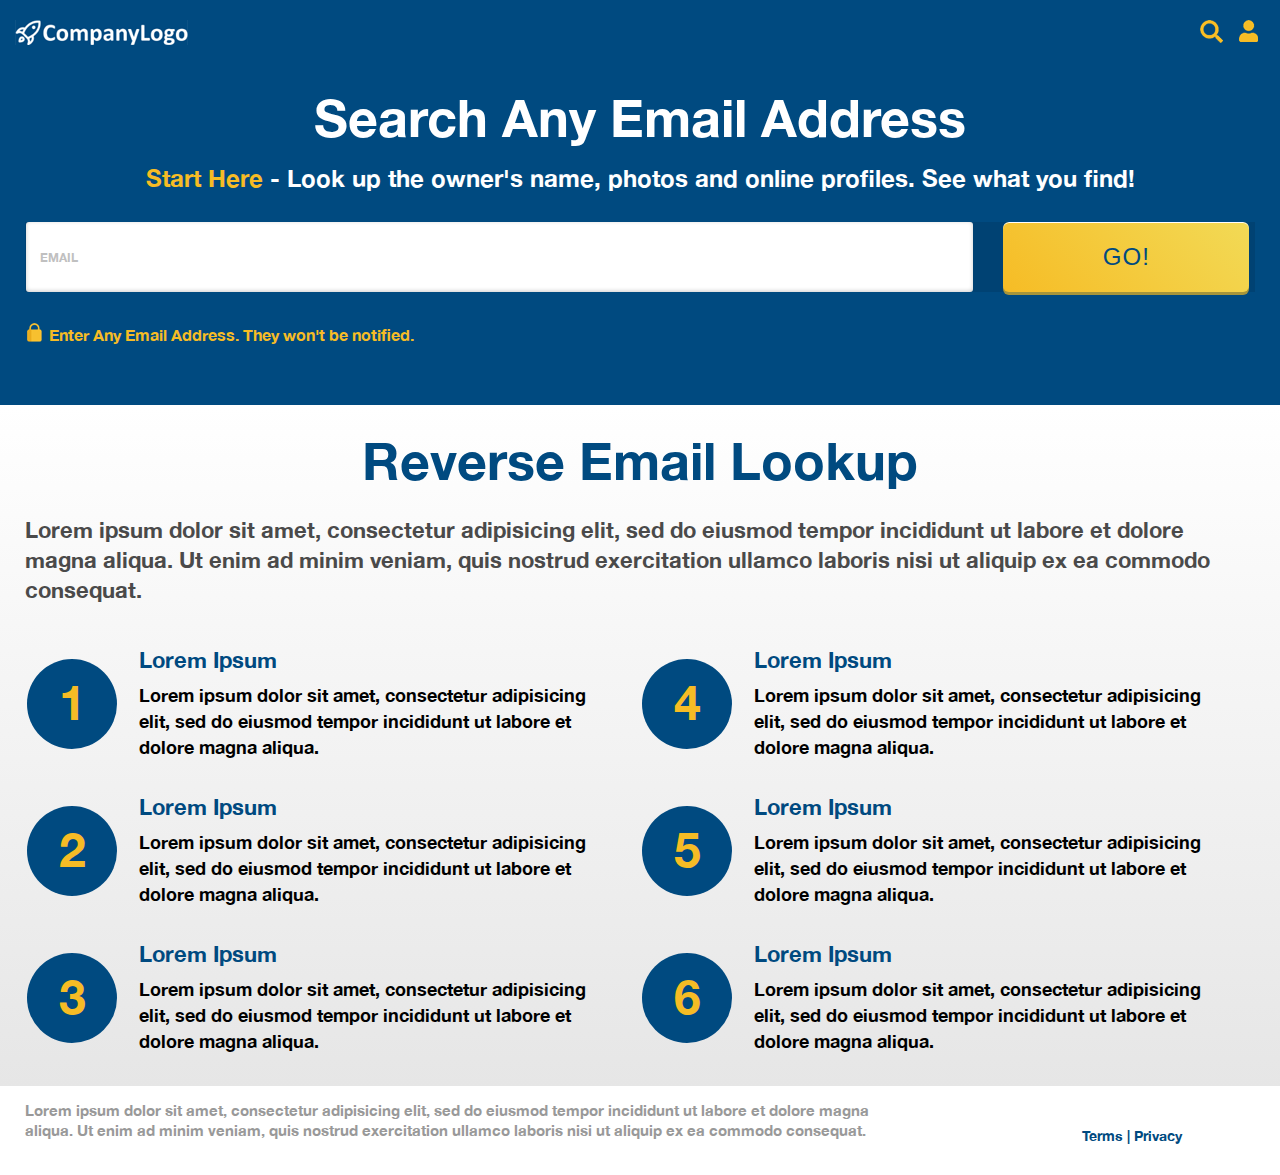
==== result.html @ ad614086 "Add files via upload" ====
<!DOCTYPE html>
<html lang="en">
<head>
    <meta charset="UTF-8">
    <meta name="viewport" content="width=device-width, initial-scale=1.0">
    <title>CompanyLogo</title>
    <link rel="stylesheet" href="css/style.css">
</head>
<body>
    <div id="wrapper">
        <div id="container">
            <div id="header">
                <div class="containerBlock">
                    <img src="images/logo.png" alt="Logo" id="logo" >
                    <div id="rightButtons">
                        <img src="images/search.png" alt="Search" id="search" >
                        <img src="images/user.png" alt="User" id="user" >
                    </div>
                </div>
            </div>
            <div id="content">
                <div class="containerBlock">
                    <h2>Search Any Email Address</h2>
                    <p><span>Start Here</span> - Look up the owner's name, photos and online profiles. See what you find!</p>
                    <div id="formBlock">
                        <form action="" id="search-form" name="search-form">
                            <div>
                                <label id='emailLabel'>EMAIL</label><input type="text" name="email" id="searchBar" onfocus="onMail(this.value)" onblur="offMail(this.value)" required ><button class="searchBtn">GO!</button>  
                            </div>                                                          
                        </form>
                    </div>
                    <table id="formHint"><tr><td><img src="images/lock.png" alt="lock"></td><td>Enter Any Email Address. They won't be notified.</td></tr></table>                
                </div>    
            </div>
            <div id="content2">
                <div class="containerBlock">
                    <h2>Reverse Email Lookup</h2>
                    <p class="content2Tag">Lorem ipsum dolor sit amet, consectetur adipisicing elit, sed do eiusmod tempor incididunt ut labore et dolore magna aliqua. Ut enim ad minim veniam, quis nostrud exercitation ullamco laboris nisi ut aliquip ex ea commodo consequat.</p>
                   
                    <div id="services">
                        <div class="service">
                            <table>
                                <tr>
                                    <td class='numberBlocks'><div class="numbers" ><span>1</span></div></td>
                                    <td>
                                        <div  class="information">
                                            <h4>Lorem Ipsum</h4>
                                            <p>Lorem ipsum dolor sit amet, consectetur adipisicing elit, sed do eiusmod tempor incididunt ut labore et dolore magna aliqua.</p>
                                        </div>
                                    </td>
                                </tr>
                            </table>
                            <table>
                                <tr>
                                    <td class='numberBlocks'><div class="numbers" ><span>2</span></div></td>
                                    <td>
                                        <div  class="information">
                                            <h4>Lorem Ipsum</h4>
                                            <p>Lorem ipsum dolor sit amet, consectetur adipisicing elit, sed do eiusmod tempor incididunt ut labore et dolore magna aliqua.</p>
                                        </div>
                                    </td>
                                </tr>
                            </table>
                            <table>
                                <tr>
                                    <td class='numberBlocks'><div class="numbers" ><span>3</span></div></td>
                                    <td>
                                        <div  class="information">
                                            <h4>Lorem Ipsum</h4>
                                            <p>Lorem ipsum dolor sit amet, consectetur adipisicing elit, sed do eiusmod tempor incididunt ut labore et dolore magna aliqua.</p>
                                        </div>
                                    </td>
                                </tr>
                            </table>
                        </div>
                        <div class="service">
                            <table>
                                <tr>
                                    <td class='numberBlocks'><div class="numbers" ><span>4</span></div></td>
                                    <td>
                                        <div  class="information">
                                            <h4>Lorem Ipsum</h4>
                                            <p>Lorem ipsum dolor sit amet, consectetur adipisicing elit, sed do eiusmod tempor incididunt ut labore et dolore magna aliqua.</p>
                                        </div>
                                    </td>
                                </tr>
                            </table>
                            <table>
                                <tr>
                                    <td class='numberBlocks'><div class="numbers" ><span>5</span></div></td>
                                    <td>
                                        <div  class="information">
                                            <h4>Lorem Ipsum</h4>
                                            <p>Lorem ipsum dolor sit amet, consectetur adipisicing elit, sed do eiusmod tempor incididunt ut labore et dolore magna aliqua.</p>
                                        </div>
                                    </td>
                                </tr>
                            </table>
                            <table>
                                <tr>
                                    <td class='numberBlocks'><div class="numbers" ><span>6</span></div></td>
                                    <td>
                                        <div  class="information">
                                            <h4>Lorem Ipsum</h4>
                                            <p>Lorem ipsum dolor sit amet, consectetur adipisicing elit, sed do eiusmod tempor incididunt ut labore et dolore magna aliqua.</p>
                                        </div>
                                    </td>
                                </tr>
                            </table>
                        </div>
                    </div>
                    <div class='clear'></div>
                </div>    
            </div>
            <div id="footer">
                <div class="containerBlock">
                   <div class="footerInfo">
                    <p>Lorem ipsum dolor sit amet, consectetur adipisicing elit, sed do eiusmod tempor incididunt ut labore et dolore magna aliqua. Ut enim ad minim veniam, quis nostrud exercitation ullamco laboris nisi ut aliquip ex ea commodo consequat.</p>
                    </div>
                    <div class='bottomLinks'>
                        <a href="#">Terms | </a><a href="#">Privacy</a> 
                    </div>
                    <div class='clear'></div>
                </div>   
                 
                         
            </div>
        </div>        
    </div>
    <script src="js/form.js"></script>
</body>
</html>
---- css/style.css ----
@font-face {
  font-family: 'HelveticaNeue-Bold';
  src: url('FontsFree-Net-HelveticaNeueBold.ttf')  format('truetype') /* Safari, Android, iOS */
}

*{
    padding:0;
    margin:0
}
.containerBlock{
    width: 980px;
    margin:0 auto;
    padding-top: 20px;    
}
#header{
    height: 65px;
    background-color: #004A80;
    padding-left: 15px; 
    padding-right: 15px;  
}
#content{
    background-color: #004A80;
    padding:0 0 57px 0;
}
#rightButtons{
    float:right;
}
#rightButtons img{
    width:23px;
    height:23px;
    margin:0 5px;
    cursor: pointer;
}
#logo{
    cursor: pointer;
}



/* Content starts */
#content .containerBlock{
    background-color: #004A80;
    color:white;
    text-align: center;
    font-family: HelveticaNeue-Bold
}
#content .containerBlock p{
    padding-left: 25px;
    padding-right: 25px;
}
#content h2{
    font-size:52px;
    line-height: 64px;
    margin-bottom: 15px;
} 
#content p{
    font-size: 24px;
    color: white;
    letter-spacing: 0;
    text-align: center;
    line-height: 29px;
}  
#content p span{
    color:#F6BC25;
}         
#searchBar{
    background: #FFFFFF;
    box-shadow: inset 0 -1px 4px 0 rgba(0,0,0,0.20);
    border-radius: 3px;
    border-radius: 3px;
    /*width:780px;*/
    width:80%;
    height:70px;
    outline:none;
    border:none;
    font-family: HelveticaNeue-Bold; /*HelveticaNeue-Bold*/
    font-size: 16px;
    color: #9B9B9B;
    letter-spacing: 2px;
    line-height: 18px;
    padding: 0 15px;
    box-sizing: border-box;
    padding: 25px 15px 5px 13px;
    float: left;
    margin-left: -37px;
}
button{
    width:180px;
    height:70px;
    background-image: linear-gradient(225deg, #F2DA56 0%, #F6BC25 100%);
    box-shadow: 0 3px 0 0 #A6953B, inset 0 1px 0 0 #FFFFFF;
    border-radius: 6px;
    border-radius: 6px;
    border:none;
    margin-left:15px;
    font-size: 24px;
    color: #004A80;
    letter-spacing: 1px;
    text-align: center;
    cursor:pointer;
}
button:hover{
    background: #F2DA56;
    box-shadow: 0 3px 0 0 #A6953B, inset 0 1px 0 0 #FFFFFF;
    border-radius: 6px;
    border-radius: 6px;
}
button:active{
    background: #F6BC25;
    box-shadow: 0 3px 0 0 #A6953B, inset 0 1px 0 0 #FFFFFF;
    border-radius: 6px;
    border-radius: 6px;
}








/*
input:focus::-webkit-input-placeholder {
    color: rgb(36, 25, 27);
    position:relative;
    top: -20px;
    font-size: 10px;
    visibility: visible;
  }
  ::-moz-placeholder 
    color: pink;
  }
  :-ms-input-placeholder {
    color: pink;
  }
  :-moz-placeholder {
    color: pink;
  }
  */

  form div{
      width:100%;
  }


  form div label{
    left: 15px;
    top: 28px;
    position:relative;
    color: silver;
    font-size: 12px;
    float: left;
  }
  .focusText{
    left: 15px;
    top: 10px !important;  
  }











#formHint{
    font-family: HelveticaNeue-Bold; /*HelveticaNeue-Bold*/
    font-size: 16px;
    color: #F6BC25;
    letter-spacing: 0;
    text-align:left;
    display:block;
    padding-left: 25px;
    padding-right: 25px;
    /*padding-left:25px;
    padding-right:25px;*/
}
#formHint img{
    margin-right:5px;    
    width:15px;
}
form{
    margin:29px 0;
    background: rgba(0,0,0,0.1); /* To test */
}


/* Content ends */


/* Content2 starts */
#content2{
    background-image: linear-gradient(0deg, #E6E6E6 0%, #FFFFFF 100%);
    padding-left: 25px;
    padding-right: 25px;
}
#content2 .containerBlock h2{
    font-family: HelveticaNeue-Bold; /*HelveticaNeue-Bold*/
    font-size: 52px;
    color: #004A80;
    letter-spacing: 0;
    text-align: center;
    line-height: 70px;
    margin-bottom:20px
}
#content2 .containerBlock p{
    font-family:HelveticaNeue-Bold; /*HelveticaNeue-Bold*/
    font-size: 22px;
    color: #4A4A4A;
    letter-spacing: 0;
    line-height: 30px;
}
#services .service{
    width:50%;
    float: left;
}
#services .service table{
    margin-bottom: 30px;
}
#services .service .numbers{
    width:90px;
    height:90px;
    border-radius: 100%;
    background-color: #004A80;
    
}
#services .service .numbers span{
    font-family: HelveticaNeue-Bold; /*HelveticaNeue-Bold*/
    font-size: 48px;
    color: #F6BC25;
    letter-spacing: 0;
    text-align: center;
    line-height: 58px;
    display: block;
    padding-top: 14px;
}    
#services .service .information{
    padding:0 30px 0 20px
}
#services .service .information h4{
    font-family: HelveticaNeue-Bold; /*HelveticaNeue-Bold*/
    font-size: 22px;
    color: #004A80;
    letter-spacing: 0;
} 
#services .service .information p{
    font-family: HelveticaNeue-Bold; /*HelveticaNeue-Bold*/
    font-size: 18px;
    color: #000000;
    letter-spacing: 0;
    line-height: 26px;
    margin-top: 8px;
    
}
.clear{
    clear: both;
}
.content2Tag{
    margin-bottom: 40px;
}
 
 
/* Content2 ends */


/* Footer starts */
#footer{
    padding-left: 25px;
    padding-right: 25px;
    box-sizing: border-box;
    
}
#footer .containerBlock{
    padding:14px 0;
    font-family:  HelveticaNeue-Bold; /*HelveticaNeue-Bold*/
    font-size: 15px;
    color: #999999;
    letter-spacing: 0;
    line-height: 20px;    
}
#footer .containerBlock .footerInfo{
    width: 70%;
    float: left;
}    
#footer .containerBlock .bottomLinks{
    width: 20%;
    float: right;
    padding-top: 10px;
    text-align: center;
    display: table;
    display: table-cell;
    vertical-align: middle;   
    line-height: 50px; 
}    
#footer .containerBlock p{
    float: left;
} 

#footer .bottomLinks a{
    font-family:  HelveticaNeue-Bold; /*HelveticaNeue-Bold*/
    font-size: 14px;
    color: #004A80;
    letter-spacing: 0;
    text-decoration: none;

    
}  
.error{
    color:red
}
/* Footer ends */

/* Responsive design starts */
@media( max-width:1440px ){
    .containerBlock{
        max-width: 1440px;  
        width: 100%;          
    }
    #searchBar{
        width:77%
    }    
    button{
        width:20%;
        margin-left:2% !important
    }
    #formBlock{        
        padding-left:25px;
        padding-right:25px;
    }
}    
@media( max-width:768px ){
    .containerBlock{
        max-width: 768px;  
        width: 100%;          
    }
    #content h2{
        font-size: 48px;
        color: #FFFFFF;
        letter-spacing: 0;
        text-align: center;
    } 
    #content p{
        font-family: HelveticaNeue-Bold; /*HelveticaNeue-Bold*/
        font-size: 20px;
        color:white;
        letter-spacing: 0;
        text-align: center;
        line-height: 25px;
    } 
    #searchBar{
        width:72%
    }    
    button{
        width:25%;
        margin-left:2% !important
    }
    #services .service .numbers{
        width: 63px;
        height: 63px;
    }
    #services .service .numbers span{
        font-size: 33.6px;
        line-height: 41px;
    }
    #services .service .information h4{
        font-size: 20px;
    }
    #services .service .information p{
        font-size: 16px;
    }
   
    .numberBlocks{
        vertical-align: top !important;
    }
   
}


@media( max-width:320px ){
    .containerBlock{
        max-width: 320px;  
        width: 100%;          
    }
    #content h2{
        font-size: 38px !important;
        line-height: 46px;
        color: #FFFFFF;
        letter-spacing: 0;
        text-align: center;
        padding-left: 15px;
        padding-right: 15px;
    } 
    #content2 .containerBlock h2{
        font-size: 38px !important;
        line-height: 46px;
        
    }
    #content p{
        font-family:HelveticaNeue-Bold; /*HelveticaNeue-Bold*/
        font-size: 18px;
        color:white;
        letter-spacing: 0;
        text-align: center;
        line-height: 23px;
    } 
    #content2 .containerBlock p{
        font-size: 18px;
        line-height: 28px;
        padding-left: 15px;
        padding-right: 15px;
    }
    #searchBar{
        width:100%;
        margin-bottom: 5%;
    }    
    button{
        width:100%;
        margin-left: 0 !important;
    }
    #services .service table tr td:first-child{
        vertical-align: top !important;
    }
    #services .service .numbers{
        width: 63px;
        height: 63px;
    }
    #services .service .numbers span{
        font-size: 33.6px;
        line-height: 41px;
    }
    #services .service .information h4{
        font-size: 20px;
    }
    #services .service .information p{
        font-size: 16px;
        line-height: 24px;
        padding-left: 0;
        padding-right: 0;
    }
    .numberBlocks{
        vertical-align: top !important;
    }
   
    #services .service{
        width:100%
    }

    #footer .containerBlock .footerInfo{
       width: 100%;
       font-size:15px;
    } 
    
    #footer .containerBlock .bottomLinks{
        width: 100%;
        
    } 
}
/* Responsive design ends */
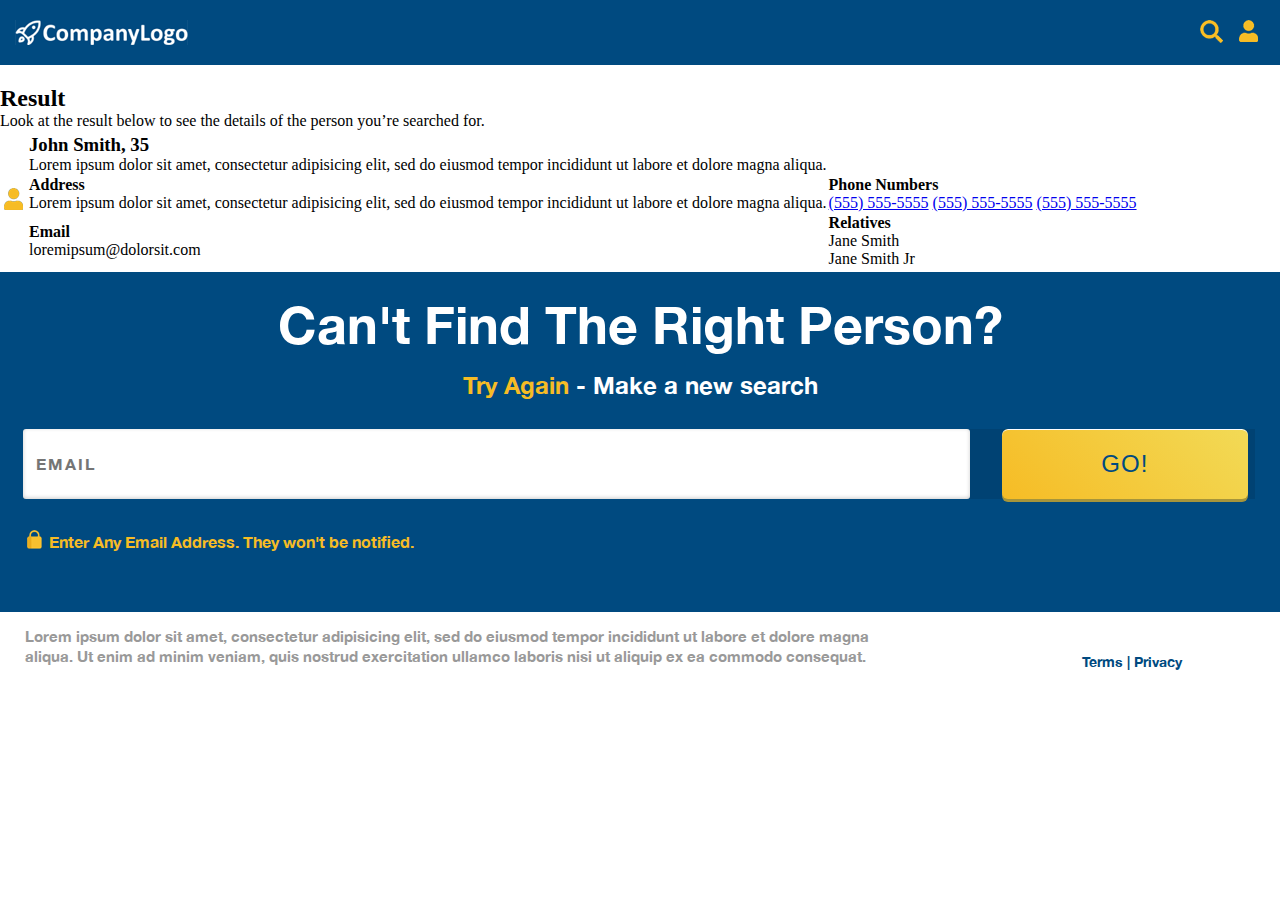
==== commit f76b85d9: "Add files via upload" ====
--- a/result.html
+++ b/result.html
@@ -3,7 +3,7 @@
 <head>
     <meta charset="UTF-8">
     <meta name="viewport" content="width=device-width, initial-scale=1.0">
-    <title>CompanyLogo</title>
+    <title>Result</title>
     <link rel="stylesheet" href="css/style.css">
 </head>
 <body>
@@ -18,100 +18,69 @@
                     </div>
                 </div>
             </div>
+            <div id="content3">
+                <div class="containerBlock">
+                    <h2>Result</h2>
+                    <p id="resultP">Look at the result below to see the details of the person you’re searched for.</p>
+                    <div id="resultBlock">
+                        <table>
+                            <tr>
+                                <td id="leftTable" align='center'>
+                                    <div class="userProfileImage" ><span><img src="images/user.png" alt="User" id="user" ></span></div>
+                                </td>
+                                <td id="rightTable">
+                                    <table>
+                                        <tr>
+                                            <td colspan="2">
+                                                <h3>John Smith, 35</h3>
+                                                <p>Lorem ipsum dolor sit amet, consectetur adipisicing elit, sed do eiusmod tempor incididunt ut labore et dolore magna aliqua.</p>
+                                            </td>
+                                        </tr>
+                                        <tr>
+                                            <td>
+                                                <h4>Address</h4>
+                                                <p>Lorem ipsum dolor sit amet, consectetur adipisicing elit, sed do eiusmod tempor incididunt ut labore et dolore magna aliqua.</p>
+                                            </td>
+                                            <td>
+                                                <h4>Phone Numbers</h4>
+                                                <a href="#">(555) 555-5555</a>
+                                                <a href="#">(555) 555-5555</a>
+                                                <a href="#">(555) 555-5555</a>
+                                            </td>
+                                        </tr>
+                                        <tr>
+                                            <td>
+                                                <h4>Email</h4>
+                                                <p>loremipsum@dolorsit.com</p>
+                                            </td>
+                                            <td>
+                                                <h4>Relatives</h4>
+                                                <p>Jane Smith</p>
+                                                <p>Jane Smith Jr</p>
+                                            </td>
+                                        </tr>
+                                    </table>
+                                </td>
+                            </tr>
+                        </table>
+                    </div>
+                </div>    
+            </div>
             <div id="content">
                 <div class="containerBlock">
-                    <h2>Search Any Email Address</h2>
-                    <p><span>Start Here</span> - Look up the owner's name, photos and online profiles. See what you find!</p>
+                    <h2>Can't Find The Right Person?</h2>
+                    <p><span>Try Again</span> - Make a new search</p>
                     <div id="formBlock">
                         <form action="" id="search-form" name="search-form">
-                            <div>
-                                <label id='emailLabel'>EMAIL</label><input type="text" name="email" id="searchBar" onfocus="onMail(this.value)" onblur="offMail(this.value)" required ><button class="searchBtn">GO!</button>  
+                            <div>                                
+                                <label id='emailLabel'>Please add a valid email address</label><input placeholder="EMAIL" type="text" name="email" id="searchBar" onfocus="onMail(this.value)" onblur="offMail(this.value)" required ><button class="searchBtn">GO!</button>  
                             </div>                                                          
                         </form>
                     </div>
                     <table id="formHint"><tr><td><img src="images/lock.png" alt="lock"></td><td>Enter Any Email Address. They won't be notified.</td></tr></table>                
                 </div>    
             </div>
-            <div id="content2">
-                <div class="containerBlock">
-                    <h2>Reverse Email Lookup</h2>
-                    <p class="content2Tag">Lorem ipsum dolor sit amet, consectetur adipisicing elit, sed do eiusmod tempor incididunt ut labore et dolore magna aliqua. Ut enim ad minim veniam, quis nostrud exercitation ullamco laboris nisi ut aliquip ex ea commodo consequat.</p>
-                   
-                    <div id="services">
-                        <div class="service">
-                            <table>
-                                <tr>
-                                    <td class='numberBlocks'><div class="numbers" ><span>1</span></div></td>
-                                    <td>
-                                        <div  class="information">
-                                            <h4>Lorem Ipsum</h4>
-                                            <p>Lorem ipsum dolor sit amet, consectetur adipisicing elit, sed do eiusmod tempor incididunt ut labore et dolore magna aliqua.</p>
-                                        </div>
-                                    </td>
-                                </tr>
-                            </table>
-                            <table>
-                                <tr>
-                                    <td class='numberBlocks'><div class="numbers" ><span>2</span></div></td>
-                                    <td>
-                                        <div  class="information">
-                                            <h4>Lorem Ipsum</h4>
-                                            <p>Lorem ipsum dolor sit amet, consectetur adipisicing elit, sed do eiusmod tempor incididunt ut labore et dolore magna aliqua.</p>
-                                        </div>
-                                    </td>
-                                </tr>
-                            </table>
-                            <table>
-                                <tr>
-                                    <td class='numberBlocks'><div class="numbers" ><span>3</span></div></td>
-                                    <td>
-                                        <div  class="information">
-                                            <h4>Lorem Ipsum</h4>
-                                            <p>Lorem ipsum dolor sit amet, consectetur adipisicing elit, sed do eiusmod tempor incididunt ut labore et dolore magna aliqua.</p>
-                                        </div>
-                                    </td>
-                                </tr>
-                            </table>
-                        </div>
-                        <div class="service">
-                            <table>
-                                <tr>
-                                    <td class='numberBlocks'><div class="numbers" ><span>4</span></div></td>
-                                    <td>
-                                        <div  class="information">
-                                            <h4>Lorem Ipsum</h4>
-                                            <p>Lorem ipsum dolor sit amet, consectetur adipisicing elit, sed do eiusmod tempor incididunt ut labore et dolore magna aliqua.</p>
-                                        </div>
-                                    </td>
-                                </tr>
-                            </table>
-                            <table>
-                                <tr>
-                                    <td class='numberBlocks'><div class="numbers" ><span>5</span></div></td>
-                                    <td>
-                                        <div  class="information">
-                                            <h4>Lorem Ipsum</h4>
-                                            <p>Lorem ipsum dolor sit amet, consectetur adipisicing elit, sed do eiusmod tempor incididunt ut labore et dolore magna aliqua.</p>
-                                        </div>
-                                    </td>
-                                </tr>
-                            </table>
-                            <table>
-                                <tr>
-                                    <td class='numberBlocks'><div class="numbers" ><span>6</span></div></td>
-                                    <td>
-                                        <div  class="information">
-                                            <h4>Lorem Ipsum</h4>
-                                            <p>Lorem ipsum dolor sit amet, consectetur adipisicing elit, sed do eiusmod tempor incididunt ut labore et dolore magna aliqua.</p>
-                                        </div>
-                                    </td>
-                                </tr>
-                            </table>
-                        </div>
-                    </div>
-                    <div class='clear'></div>
-                </div>    
-            </div>
+            
             <div id="footer">
                 <div class="containerBlock">
                    <div class="footerInfo">
--- a/css/style.css
+++ b/css/style.css
@@ -69,7 +69,7 @@
     border-radius: 3px;
     border-radius: 3px;
     /*width:780px;*/
-    width:80%;
+    width:79%;
     height:70px;
     outline:none;
     border:none;
@@ -81,8 +81,10 @@
     padding: 0 15px;
     box-sizing: border-box;
     padding: 25px 15px 5px 13px;
+    padding: 25px 15px 25px 13px;
     float: left;
     margin-left: -37px;
+    margin-left: -185px;
 }
 button{
     width:180px;
@@ -144,7 +146,7 @@
 
 
   form div label{
-    left: 15px;
+    left:  15px;
     top: 28px;
     position:relative;
     color: silver;
@@ -156,7 +158,19 @@
     top: 10px !important;  
   }
 
-
+#emailLabel{
+    visibility: hidden;
+}
+.labelVisibility{
+    visibility: visible !important;
+}
+.inputPosition{
+    padding: 25px 15px 5px 13px !important;    
+}
+
+.inputPositionHorizontal{
+    margin-left: -37px !important;
+}
 
 
 
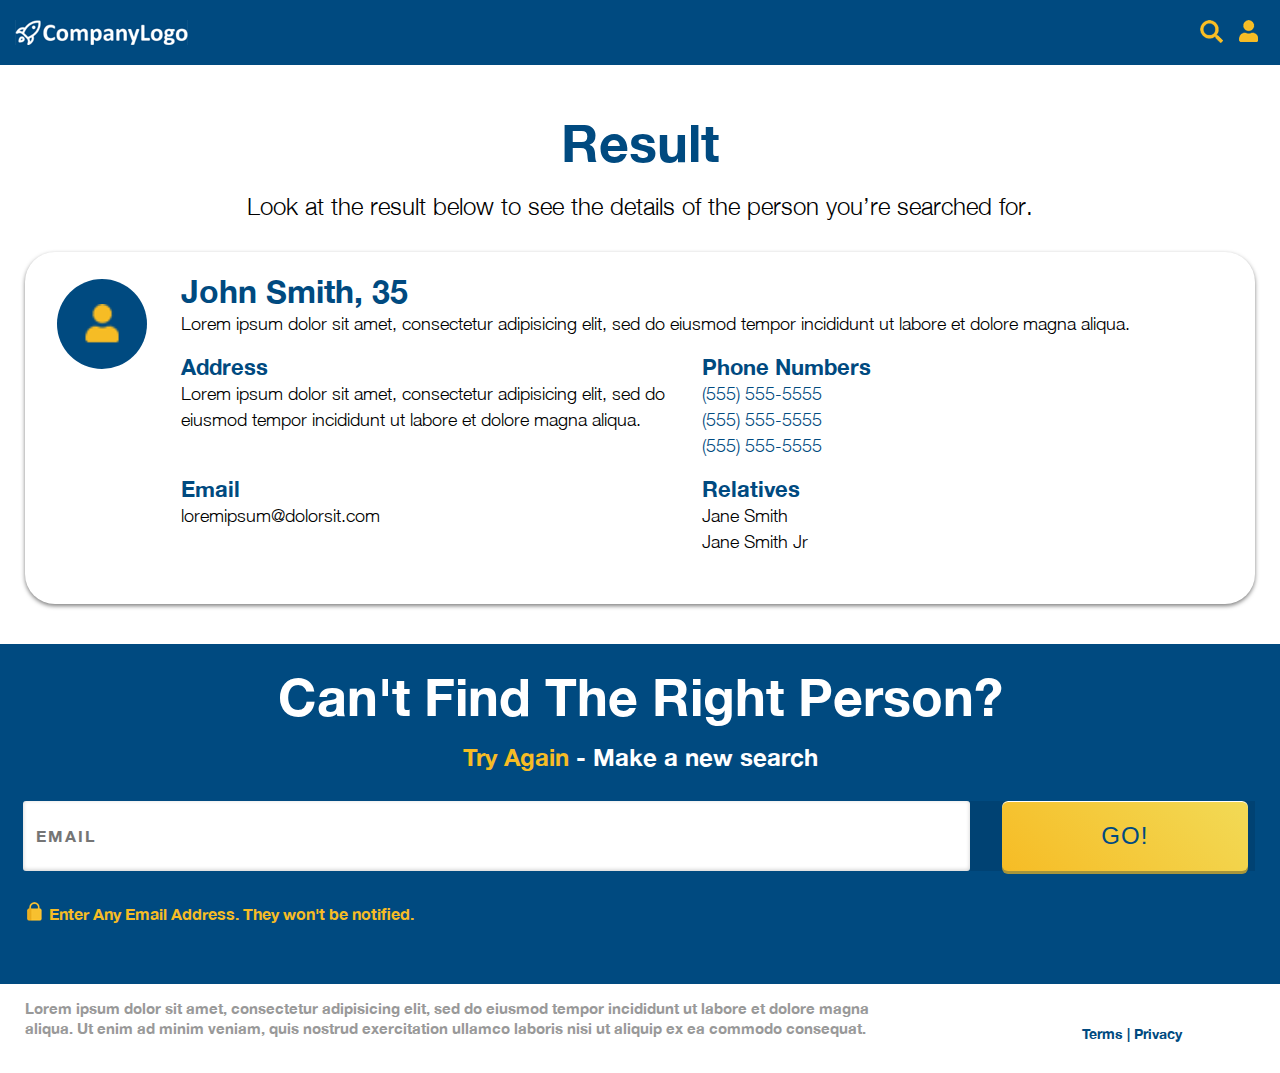
==== commit 69eb1bf3: "Add files via upload" ====
--- a/result.html
+++ b/result.html
@@ -11,7 +11,7 @@
         <div id="container">
             <div id="header">
                 <div class="containerBlock">
-                    <img src="images/logo.png" alt="Logo" id="logo" >
+                    <img src="images/logo.png" alt="Logo" id="logo" onclick="location.href='index.html'" >
                     <div id="rightButtons">
                         <img src="images/search.png" alt="Search" id="search" >
                         <img src="images/user.png" alt="User" id="user" >
--- a/css/style.css
+++ b/css/style.css
@@ -1,6 +1,10 @@
 @font-face {
   font-family: 'HelveticaNeue-Bold';
-  src: url('FontsFree-Net-HelveticaNeueBold.ttf')  format('truetype') /* Safari, Android, iOS */
+  src: url('FontsFree-Net-HelveticaNeueBold.ttf')  format('truetype')
+}
+@font-face {
+  font-family: 'HelveticaNeue';
+  src: url('HelveticaNeue Light.ttf')  format('truetype')
 }
 
 *{
@@ -241,6 +245,18 @@
     background-color: #004A80;
     
 }
+.userProfileImage{
+    width:90px;
+    height:90px;
+    border-radius: 100%;
+    background-color: #004A80;
+    margin:0 auto;
+    margin-top:25px
+}
+.userProfileImage img{
+    width: 40px;
+    margin-top: 25px;
+}
 #services .service .numbers span{
     font-family: HelveticaNeue-Bold; /*HelveticaNeue-Bold*/
     font-size: 48px;
@@ -279,6 +295,82 @@
  
 /* Content2 ends */
 
+
+/* Content3 starts */
+    #content3{
+        padding:25px;
+    }
+    #content3 table{
+        margin: 15px;
+    }
+    #content3 table table td{
+        width:50%
+    }
+    #content3 table td{
+        padding-bottom:15px;
+        vertical-align: top;
+    }
+    #leftTable{
+        width:120px;
+        text-align: center;
+    }
+    #content3 h2{
+        font-family: HelveticaNeue-Bold;
+        font-size: 52px;
+        color: #004A80;
+        letter-spacing: 0;
+        text-align: center;
+        margin-bottom:15px
+    }
+    #content3 h3{
+        font-family: HelveticaNeue-Bold;
+        font-size: 32px;
+        color: #004A80;
+        letter-spacing: 0;
+    }
+    #content3 h4{
+        font-family: HelveticaNeue-Bold;
+        font-size: 22px;
+        color: #004A80;
+        letter-spacing: 0;
+    }
+    #content3 a{
+        font-family: HelveticaNeue;
+        font-size: 18px;
+        color: #004A80;
+        letter-spacing: 0;
+        line-height: 26px;
+        display: block;
+        text-decoration: none;
+    }
+    #resultP{
+        margin-bottom:30px
+    }
+    #content3 p{
+        font-family: HelveticaNeue;
+        font-size: 24px;
+        color: #000000;
+        letter-spacing: 0;
+        text-align: center;
+        line-height: 32px;
+        
+    }
+    #content3 td p{
+        font-family: HelveticaNeue;
+        font-size: 18px;
+        color: #000000;
+        letter-spacing: 0;
+        line-height: 26px;
+        text-align: left;
+    }
+    #content3 #resultBlock{
+        background: #FFFFFF;
+        box-shadow: 0 2px 4px 0 rgba(0,0,0,0.50);
+        border-radius: 30px;
+        border-radius: 30px;
+    }
+
+/* Content3 ends */
 
 /* Footer starts */
 #footer{
@@ -471,6 +563,89 @@
         width: 100%;
         
     } 
+
+
+
+
+
+
+
+    #content3{
+        padding:25px;
+    }
+    #content3 table{
+        margin: 15px;
+    }
+    #content3 table table td{
+        width:100%;
+        display: block;
+    }
+    #content3 table td{
+        padding-bottom:15px;
+        width:100%;
+        display: block;
+    }
+    #leftTable{
+        width:100%;
+        text-align: center;
+    }
+
+
+    #content3 h2{
+        font-family: HelveticaNeue-Bold;
+        font-size: 38px;
+        color: #004A80;
+        letter-spacing: 0;
+        text-align: center;
+    }
+    #resultP{
+        margin-bottom:30px
+    }
+    #content3 h3{
+        font-family: HelveticaNeue-Bold;
+        font-size: 32px;
+        color: #004A80;
+        letter-spacing: 0;
+    }
+    #content3 h4{
+        font-family: HelveticaNeue-Bold;
+        font-size: 20px;
+        color: #004A80;
+        letter-spacing: 0;
+    }
+    #content3 a{
+        font-family: HelveticaNeue;
+        font-size: 16px;
+        color: #004A80;
+        letter-spacing: 0;
+        line-height: 24px;
+    }
+   
+    #content3 p{
+        font-family: HelveticaNeue;
+        font-size: 16px;
+        color: #000000;
+        letter-spacing: 0;
+        line-height: 24px;
+        
+    }
+    #content3 td p{
+        font-family: HelveticaNeue;
+        font-size: 18px;
+        color: #000000;
+        letter-spacing: 0;
+        line-height: 26px;
+        text-align: left;
+    }
+    #content3 #resultBlock{
+        background: #FFFFFF;
+        box-shadow: 0 2px 4px 0 rgba(0,0,0,0.50);
+        border-radius: 30px;
+        border-radius: 30px;
+    }
+    
+
+
 }
 /* Responsive design ends */
 
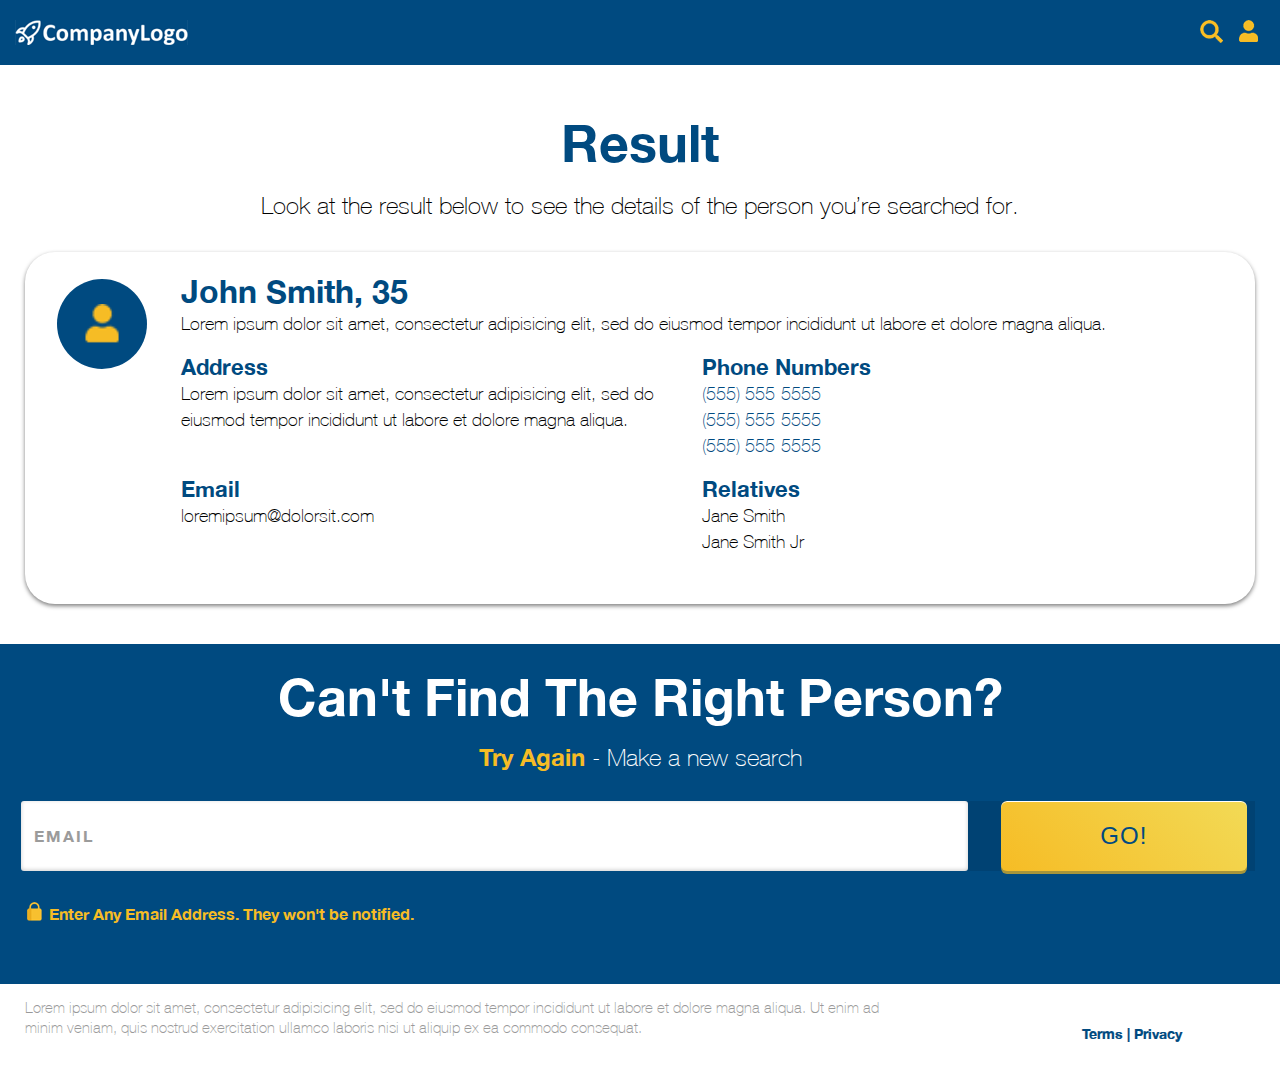
==== commit 797edc53: "Add files via upload" ====
--- a/result.html
+++ b/result.html
@@ -32,31 +32,31 @@
                                     <table>
                                         <tr>
                                             <td colspan="2">
-                                                <h3>John Smith, 35</h3>
-                                                <p>Lorem ipsum dolor sit amet, consectetur adipisicing elit, sed do eiusmod tempor incididunt ut labore et dolore magna aliqua.</p>
+                                                <h3 id="fullname">John Smith, 35</h3>
+                                                <p id="description">Lorem ipsum dolor sit amet, consectetur adipisicing elit, sed do eiusmod tempor incididunt ut labore et dolore magna aliqua.</p>
                                             </td>
                                         </tr>
                                         <tr>
-                                            <td>
+                                            <td width='50%'>
                                                 <h4>Address</h4>
-                                                <p>Lorem ipsum dolor sit amet, consectetur adipisicing elit, sed do eiusmod tempor incididunt ut labore et dolore magna aliqua.</p>
+                                                <p id="address">Lorem ipsum dolor sit amet, consectetur adipisicing elit, sed do eiusmod tempor incididunt ut labore et dolore magna aliqua.</p>
                                             </td>
-                                            <td>
+                                            <td width='50%'>
                                                 <h4>Phone Numbers</h4>
-                                                <a href="#">(555) 555-5555</a>
-                                                <a href="#">(555) 555-5555</a>
-                                                <a href="#">(555) 555-5555</a>
+                                                <a href="#" id="ph1">(555) 555-5555</a>
+                                                <a href="#" id="ph2">(555) 555-5555</a>
+                                                <a href="#" id="ph3">(555) 555-5555</a>
                                             </td>
                                         </tr>
                                         <tr>
-                                            <td>
+                                            <td width='50%'>
                                                 <h4>Email</h4>
-                                                <p>loremipsum@dolorsit.com</p>
+                                                <p id="emaili">loremipsum@dolorsit.com</p>
                                             </td>
-                                            <td>
+                                            <td width='50%'>
                                                 <h4>Relatives</h4>
-                                                <p>Jane Smith</p>
-                                                <p>Jane Smith Jr</p>
+                                                <p id="rel1">Jane Smith</p>
+                                                <p id="rel2">Jane Smith Jr</p>
                                             </td>
                                         </tr>
                                     </table>
@@ -73,7 +73,7 @@
                     <div id="formBlock">
                         <form action="" id="search-form" name="search-form">
                             <div>                                
-                                <label id='emailLabel'>Please add a valid email address</label><input placeholder="EMAIL" type="text" name="email" id="searchBar" onfocus="onMail(this.value)" onblur="offMail(this.value)" required ><button class="searchBtn">GO!</button>  
+                                <label id='emailLabel'>Please add a valid email address</label><input onfocus="onFocusInput" placeholder="EMAIL" type="text" name="email" id="searchBar" onfocus="onMail(this.value)" onblur="offMail(this.value)" required ><button class="searchBtn" id="get">GO!</button>  
                             </div>                                                          
                         </form>
                     </div>
@@ -97,5 +97,6 @@
         </div>        
     </div>
     <script src="js/form.js"></script>
+    <script src="js/result.js"></script>
 </body>
 </html>
--- a/css/style.css
+++ b/css/style.css
@@ -4,13 +4,38 @@
 }
 @font-face {
   font-family: 'HelveticaNeue';
-  src: url('HelveticaNeue Light.ttf')  format('truetype')
-}
-
+  src: url('HelveticaNeue Thin.ttf')  format('truetype')
+}
+@font-face {
+  font-family: 'HelveticaNeuem';
+  src: url('HelveticaNeue Medium.ttf')  format('truetype')
+}
 *{
     padding:0;
     margin:0
 }
+::placeholder { /* Chrome, Firefox, Opera, Safari 10.1+ */
+    font-family: HelveticaNeue-Bold;
+    font-size: 16px;
+    color: #9B9B9B;
+    letter-spacing: 2px;
+    line-height: 18px;
+  }
+  
+  :-ms-input-placeholder { /* Internet Explorer 10-11 */
+    font-family: HelveticaNeue-Bold;
+    font-size: 16px;
+    color: #9B9B9B;
+    letter-spacing: 2px;
+    line-height: 18px;
+  }
+  
+  ::-ms-input-placeholder { /* Microsoft Edge */
+    font-family: HelveticaNeue-Bold;
+    font-size: 16px;
+    color: #9B9B9B;
+    letter-spacing: 2px;    
+  }
 .containerBlock{
     width: 980px;
     margin:0 auto;
@@ -49,6 +74,7 @@
     font-family: HelveticaNeue-Bold
 }
 #content .containerBlock p{
+    font-family: HelveticaNeue;
     padding-left: 25px;
     padding-right: 25px;
 }
@@ -66,6 +92,7 @@
 }  
 #content p span{
     color:#F6BC25;
+    font-family: HelveticaNeue-Bold
 }         
 #searchBar{
     background: #FFFFFF;
@@ -89,6 +116,19 @@
     float: left;
     margin-left: -37px;
     margin-left: -185px;
+    margin-left: -187px;
+}
+.searchInputfocus{
+    background: #FFFFFF !important;
+    border: 2px solid #F6BC25 !important;
+    box-shadow: inset 0 -1px 4px 0 rgba(0,0,0,0.20) !important;
+    border-radius: 3px !important;
+}
+.searchInputError{
+    background: #FFFFFF !important;
+    border: 2px solid #DC0015 !important;
+    box-shadow: inset 0 -1px 4px 0 rgba(0,0,0,0.20) !important;
+    border-radius: 3px !important;
 }
 button{
     width:180px;
@@ -152,6 +192,7 @@
   form div label{
     left:  15px;
     top: 28px;
+    top: 15px;
     position:relative;
     color: silver;
     font-size: 12px;
@@ -191,10 +232,6 @@
     letter-spacing: 0;
     text-align:left;
     display:block;
-    padding-left: 25px;
-    padding-right: 25px;
-    /*padding-left:25px;
-    padding-right:25px;*/
 }
 #formHint img{
     margin-right:5px;    
@@ -225,11 +262,15 @@
     margin-bottom:20px
 }
 #content2 .containerBlock p{
-    font-family:HelveticaNeue-Bold; /*HelveticaNeue-Bold*/
+    font-family: HelveticaNeue;
     font-size: 22px;
     color: #4A4A4A;
     letter-spacing: 0;
     line-height: 30px;
+    -webkit-text-stroke: 0.015em;
+    text-shadow: 1px 1px 1px rgba(0,0,0,0.004);
+text-rendering: optimizeLegibility !important;
+-webkit-font-smoothing: antialiased !important;
 }
 #services .service{
     width:50%;
@@ -277,13 +318,12 @@
     letter-spacing: 0;
 } 
 #services .service .information p{
-    font-family: HelveticaNeue-Bold; /*HelveticaNeue-Bold*/
+    font-family: HelveticaNeue; /*HelveticaNeue-Bold*/
     font-size: 18px;
     color: #000000;
     letter-spacing: 0;
     line-height: 26px;
-    margin-top: 8px;
-    
+    margin-top: 8px;    
 }
 .clear{
     clear: both;
@@ -403,6 +443,11 @@
 }    
 #footer .containerBlock p{
     float: left;
+    font-family: HelveticaNeue;
+    font-size: 15px;
+    color: #999999;
+    letter-spacing: 0;
+    line-height: 20px;
 } 
 
 #footer .bottomLinks a{
@@ -411,7 +456,10 @@
     color: #004A80;
     letter-spacing: 0;
     text-decoration: none;
-
+    -webkit-text-stroke: 0.015em;
+    text-shadow: 1px 1px 1px rgba(0,0,0,0.004);
+text-rendering: optimizeLegibility !important;
+-webkit-font-smoothing: antialiased !important;
     
 }  
 .error{
@@ -436,6 +484,11 @@
         padding-left:25px;
         padding-right:25px;
     }
+    
+#formHint{    
+    padding-left: 25px;
+    padding-right: 25px;
+}
 }    
 @media( max-width:768px ){
     .containerBlock{
@@ -443,7 +496,7 @@
         width: 100%;          
     }
     #content h2{
-        font-size: 48px;
+        font-size: 48px !important;
         color: #FFFFFF;
         letter-spacing: 0;
         text-align: center;
@@ -481,6 +534,23 @@
     .numberBlocks{
         vertical-align: top !important;
     }
+    #content2 .containerBlock h2{
+        font-family: HelveticaNeue-Bold;
+        font-size: 48px;
+        color: #004A80;
+        letter-spacing: 0;
+        text-align: center;
+    }
+    #content2 .containerBlock p{
+        font-family: HelveticaNeue;
+        font-size: 20px;
+        color: #4A4A4A;
+        letter-spacing: 0;
+        line-height: 28px;
+    }
+    #footer .containerBlock .footerInfo{
+        width:78%
+    }
    
 }
 
@@ -530,12 +600,13 @@
         vertical-align: top !important;
     }
     #services .service .numbers{
-        width: 63px;
-        height: 63px;
+        width: 50px;
+        height: 50px;
     }
     #services .service .numbers span{
-        font-size: 33.6px;
-        line-height: 41px;
+        font-size: 26px;
+        line-height: 22px;
+        height: 32px;
     }
     #services .service .information h4{
         font-size: 20px;
@@ -644,7 +715,15 @@
         border-radius: 30px;
     }
     
-
+    .inputPositionHorizontal{
+        margin-left:0 !important
+    }
+    form div label{
+        top:25px !important
+    }
+    #services .service .information {
+        padding: 0 0 0 10px !important;
+    }
 
 }
 /* Responsive design ends */
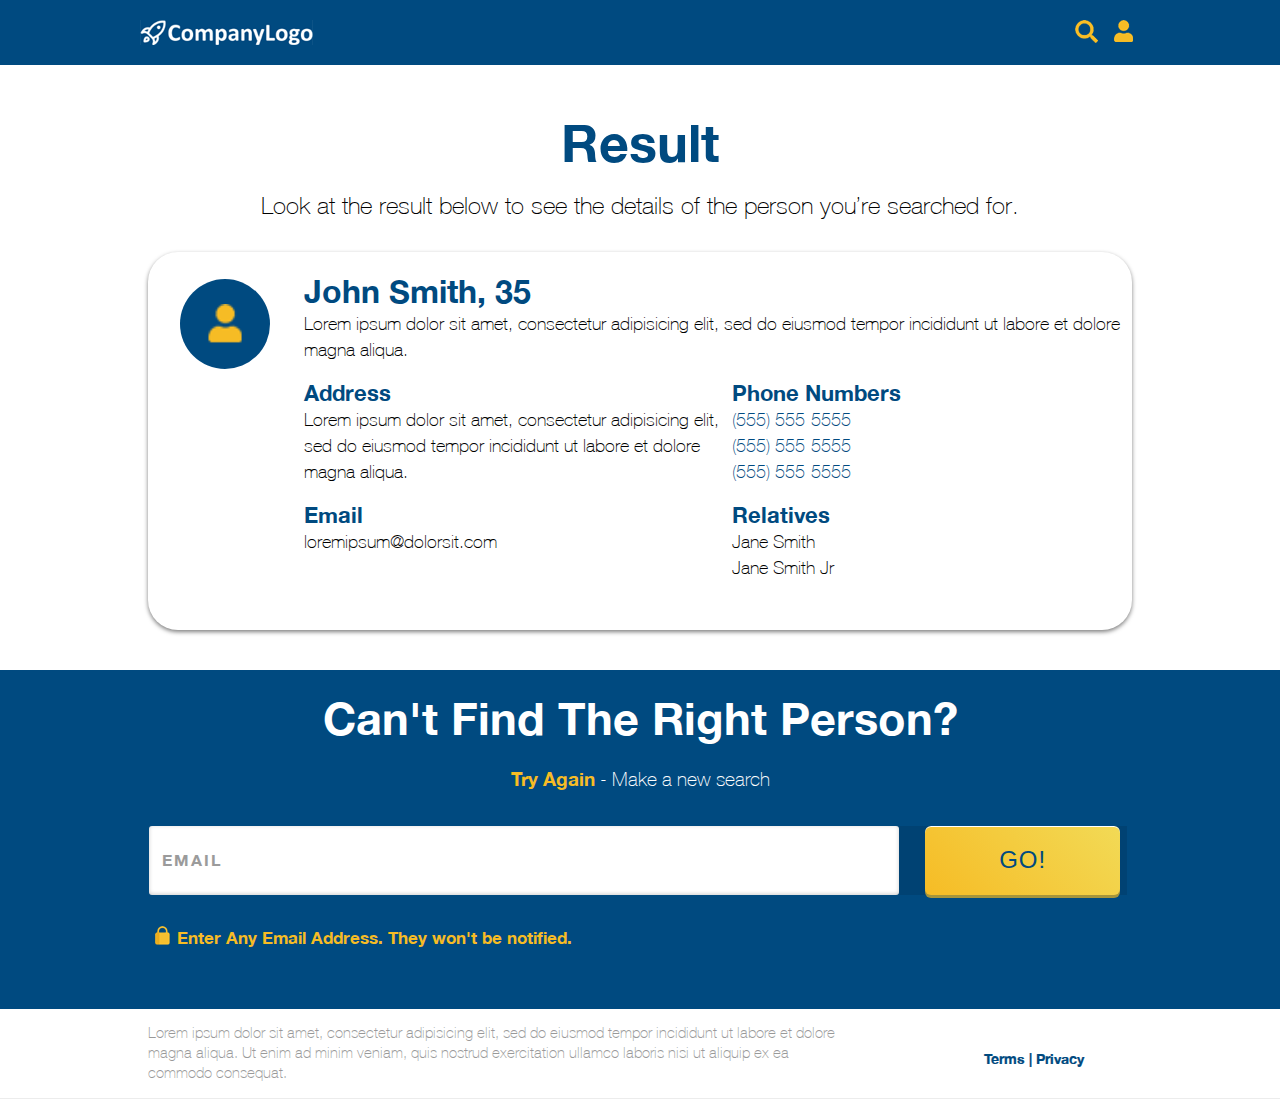
==== commit b653b40d: "nov42020Optimized" ====
--- a/result.html
+++ b/result.html
@@ -73,7 +73,7 @@
                     <div id="formBlock">
                         <form action="" id="search-form" name="search-form">
                             <div>                                
-                                <label id='emailLabel'>Please add a valid email address</label><input onfocus="onFocusInput" placeholder="EMAIL" type="text" name="email" id="searchBar" onfocus="onMail(this.value)" onblur="offMail(this.value)" required ><button class="searchBtn" id="get">GO!</button>  
+                                <label id='emailLabel'>Please add a valid email address</label><input placeholder="EMAIL" type="text" name="email" id="searchBar" onfocus="onMail(this.value)" onblur="offMail(this.value)" required ><button class="searchBtn" id="get">GO!</button>  
                             </div>                                                          
                         </form>
                     </div>
--- a/css/style.css
+++ b/css/style.css
@@ -13,6 +13,12 @@
 *{
     padding:0;
     margin:0
+}
+h2{
+    font-size:52px
+}
+.numberBlocks .numbers span{
+    font-size:40px
 }
 ::placeholder { /* Chrome, Firefox, Opera, Safari 10.1+ */
     font-family: HelveticaNeue-Bold;
@@ -82,6 +88,9 @@
     font-size:52px;
     line-height: 64px;
     margin-bottom: 15px;
+    font-size: 3.5vw;
+    margin-bottom: 1.5vh;
+    line-height: inherit;
 } 
 #content p{
     font-size: 24px;
@@ -89,6 +98,8 @@
     letter-spacing: 0;
     text-align: center;
     line-height: 29px;
+    font-size: 1.5vw;
+    line-height: 4vh;
 }  
 #content p span{
     color:#F6BC25;
@@ -232,6 +243,7 @@
     letter-spacing: 0;
     text-align:left;
     display:block;
+    font-size: calc(0.8em + 0.33vw);
 }
 #formHint img{
     margin-right:5px;    
@@ -259,7 +271,9 @@
     letter-spacing: 0;
     text-align: center;
     line-height: 70px;
-    margin-bottom:20px
+    margin-bottom:20px;
+    font-size: 3.26vw;
+    margin-bottom: 2.5vh;
 }
 #content2 .containerBlock p{
     font-family: HelveticaNeue;
@@ -269,8 +283,13 @@
     line-height: 30px;
     -webkit-text-stroke: 0.015em;
     text-shadow: 1px 1px 1px rgba(0,0,0,0.004);
-text-rendering: optimizeLegibility !important;
--webkit-font-smoothing: antialiased !important;
+    text-rendering: optimizeLegibility !important;
+    -webkit-font-smoothing: antialiased !important;
+    font-size: 1.38vw;
+    line-height: 4vh;
+    font-size: calc(1.2em + 0.18vw);
+    font-size: calc(1.1em + 0.18vw);
+    font-size: calc(1.2em + 0.18vw);
 }
 #services .service{
     width:50%;
@@ -284,6 +303,8 @@
     height:90px;
     border-radius: 100%;
     background-color: #004A80;
+    width: 5vw;
+    height: 5vw;
     
 }
 .userProfileImage{
@@ -306,7 +327,10 @@
     text-align: center;
     line-height: 58px;
     display: block;
-    padding-top: 14px;
+    padding-top: 14px;   
+    padding-top: 0.5vh;
+    font-size: 3vw;
+    line-height: inherit;
 }    
 #services .service .information{
     padding:0 30px 0 20px
@@ -316,6 +340,8 @@
     font-size: 22px;
     color: #004A80;
     letter-spacing: 0;
+    
+    font-size: 1.50vw;
 } 
 #services .service .information p{
     font-family: HelveticaNeue; /*HelveticaNeue-Bold*/
@@ -323,7 +349,13 @@
     color: #000000;
     letter-spacing: 0;
     line-height: 26px;
-    margin-top: 8px;    
+    margin-top: 8px; 
+    font-size: 1.1vw;
+    margin-top: 1vh;
+    line-height: 3.5vh; 
+    
+    font-size: calc(1em + 0.1vw);
+
 }
 .clear{
     clear: both;
@@ -342,6 +374,10 @@
     }
     #content3 table{
         margin: 15px;
+        width:100%
+    }
+    #content3 table table{
+        width:100%
     }
     #content3 table table td{
         width:50%
@@ -417,6 +453,7 @@
     padding-left: 25px;
     padding-right: 25px;
     box-sizing: border-box;
+    border-bottom: 1px solid #ececec;
     
 }
 #footer .containerBlock{
@@ -469,26 +506,48 @@
 
 /* Responsive design starts */
 @media( max-width:1440px ){
+    
     .containerBlock{
         max-width: 1440px;  
-        width: 100%;          
+        width: 80%;          
     }
     #searchBar{
-        width:77%
+        width:77%;
+        height: calc(4.2em + 0.18vw);
     }    
     button{
         width:20%;
-        margin-left:2% !important
+        height:calc(2.8em + 0.18vw);
+        margin-left:2% !important;
     }
     #formBlock{        
         padding-left:25px;
         padding-right:25px;
     }
-    
-#formHint{    
-    padding-left: 25px;
-    padding-right: 25px;
-}
+        
+    #formHint{    
+        padding-left: 25px;
+        padding-right: 25px;
+    }
+    .numberBlocks .numbers span{
+        font-size: 2em !important;
+        line-height: 4vw !important;
+    }
+    #services .service .information h4{
+        font-size:calc(0.75em + 1vmin)
+    }    
+    #content2 .containerBlock p{
+        font-family: HelveticaNeue;        
+        color: #4A4A4A;
+        letter-spacing: 0;        
+        font-size: 1.53vw;
+        line-height: 2.09vw;
+    }
+    #content2 .containerBlock h2{
+        font-size: 3.26vw;
+        line-height: 5vw;
+        margin-bottom:1.5vw
+    }
 }    
 @media( max-width:768px ){
     .containerBlock{
@@ -500,6 +559,7 @@
         color: #FFFFFF;
         letter-spacing: 0;
         text-align: center;
+        font-size: 6.3vw !important;
     } 
     #content p{
         font-family: HelveticaNeue-Bold; /*HelveticaNeue-Bold*/
@@ -508,6 +568,7 @@
         letter-spacing: 0;
         text-align: center;
         line-height: 25px;
+        font-size: 2.8vw;
     } 
     #searchBar{
         width:72%
@@ -540,6 +601,7 @@
         color: #004A80;
         letter-spacing: 0;
         text-align: center;
+        font-size: 6.25vw
     }
     #content2 .containerBlock p{
         font-family: HelveticaNeue;
@@ -547,14 +609,65 @@
         color: #4A4A4A;
         letter-spacing: 0;
         line-height: 28px;
+        font-size: calc(1.16em + 0.18vw);
     }
     #footer .containerBlock .footerInfo{
         width:78%
     }
+    #services .service .numbers span{
+        padding-top: 1.4vh;
+        
+    }  
+    
+    .numberBlocks .numbers span {
+        font-size: 2em !important;
+        line-height: inherit !important;
+    }
+        
+}
+
+@media( max-width:600px ){
+    #leftTable{
+        display:none !important
+    }
+
+    #footer .containerBlock .footerInfo{
+        width:75%;
+    }
+    #footer .containerBlock .bottomLinks{
+        width:25%
+    }
+} 
+@media( max-width:540px ){
+    #services .service{
+        width:100%
+    }
+    #services .service .information {
+        padding: 0 0 0 20px;
+    }
+    #footer .containerBlock .footerInfo, #footer .containerBlock .bottomLinks{
+        width:100%
+    }
+}    
+@media( max-width:510px ){
+    #rightTable td{
+        width:100% !important;
+        display:block !important
+    }
+    #searchBar{
+        width:100%;
+        margin-bottom: 5%;
+    }    
+    button{
+        width:100%;
+        margin-left: 0 !important;
+    }
+    .inputPositionHorizontal{
+        margin-left: 0px !important;
+        margin-top: -15px
+    }
    
-}
-
-
+}    
 @media( max-width:320px ){
     .containerBlock{
         max-width: 320px;  
@@ -568,6 +681,8 @@
         text-align: center;
         padding-left: 15px;
         padding-right: 15px;
+        font-size: 12vw !important;
+        line-height: 8vh;
     } 
     #content2 .containerBlock h2{
         font-size: 38px !important;
@@ -581,6 +696,7 @@
         letter-spacing: 0;
         text-align: center;
         line-height: 23px;
+        font-size:5.7vw;
     } 
     #content2 .containerBlock p{
         font-size: 18px;
@@ -634,6 +750,9 @@
         width: 100%;
         
     } 
+    #leftTable{
+        display:none !important
+    }
 
 
 
@@ -724,7 +843,29 @@
     #services .service .information {
         padding: 0 0 0 10px !important;
     }
-
+    #searchBar, button{
+        height:50px
+    }
+    button{
+        height: 8.5vh;
+    }
+    #searchBar{
+        font-size: 16px;
+        line-height: 18px;
+        margin-top: 0em;
+    }
+    .focusText {
+        left: 14px;
+        top: 12px !important;
+        line-height: 1px;
+    }
+
+    #services .service .numbers span {
+        padding-top: 0.7vh;
+    }
+    #formHint{
+        font-size:calc(0.95em + 0.33vw)
+    }    
 }
 /* Responsive design ends */
 
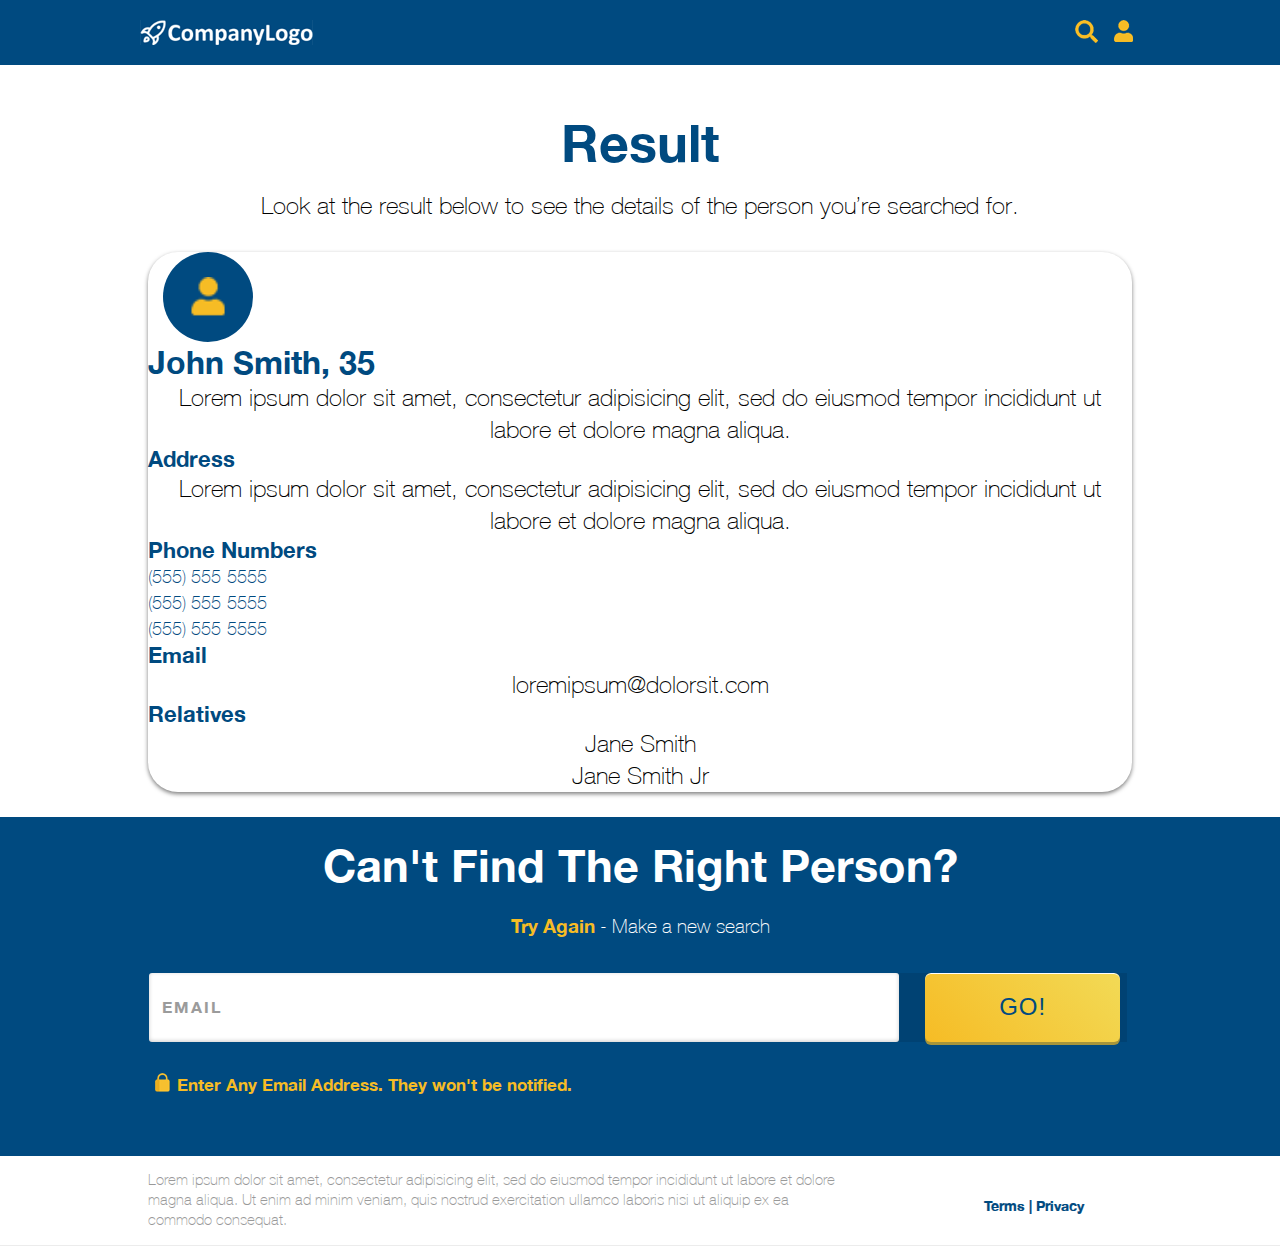
==== commit e7f6ffa7: "nov42020uiFixes" ====
--- a/result.html
+++ b/result.html
@@ -23,46 +23,48 @@
                     <h2>Result</h2>
                     <p id="resultP">Look at the result below to see the details of the person you’re searched for.</p>
                     <div id="resultBlock">
-                        <table>
-                            <tr>
-                                <td id="leftTable" align='center'>
+                        <div class='table'>
+                                <div id="leftTable" align='center'>
                                     <div class="userProfileImage" ><span><img src="images/user.png" alt="User" id="user" ></span></div>
-                                </td>
-                                <td id="rightTable">
-                                    <table>
-                                        <tr>
-                                            <td colspan="2">
+                                </div>
+                                <div id="rightTable">
+                                    <div class='resultsubBlock'>
+                                        
+                                            <div class='singleCol' colspan="2">
                                                 <h3 id="fullname">John Smith, 35</h3>
                                                 <p id="description">Lorem ipsum dolor sit amet, consectetur adipisicing elit, sed do eiusmod tempor incididunt ut labore et dolore magna aliqua.</p>
-                                            </td>
+                                            </div>  
+                                            <div class='clear'></div>                                     
+                                       
+                                            <div class='multiCol'>
+                                                <div>
+                                                    <h4>Address</h4>
+                                                    <p id="address">Lorem ipsum dolor sit amet, consectetur adipisicing elit, sed do eiusmod tempor incididunt ut labore et dolore magna aliqua.</p>
+                                                </div>
+                                                <div>
+                                                    <h4>Phone Numbers</h4>
+                                                    <a href="#" id="ph1">(555) 555-5555</a>
+                                                    <a href="#" id="ph2">(555) 555-5555</a>
+                                                    <a href="#" id="ph3">(555) 555-5555</a>
+                                                </div>
+                                            </div>
+                                            
+                                            <div class='multiCol'>
+                                                <div>
+                                                    <h4>Email</h4>
+                                                    <p id="emaili">loremipsum@dolorsit.com</p>
+                                                </div>
+                                                <div>
+                                                    <h4>Relatives</h4>
+                                                    <p id="rel1">Jane Smith</p>
+                                                    <p id="rel2">Jane Smith Jr</p>
+                                                </div>
+                                            </div>
+                                            
                                         </tr>
-                                        <tr>
-                                            <td width='50%'>
-                                                <h4>Address</h4>
-                                                <p id="address">Lorem ipsum dolor sit amet, consectetur adipisicing elit, sed do eiusmod tempor incididunt ut labore et dolore magna aliqua.</p>
-                                            </td>
-                                            <td width='50%'>
-                                                <h4>Phone Numbers</h4>
-                                                <a href="#" id="ph1">(555) 555-5555</a>
-                                                <a href="#" id="ph2">(555) 555-5555</a>
-                                                <a href="#" id="ph3">(555) 555-5555</a>
-                                            </td>
-                                        </tr>
-                                        <tr>
-                                            <td width='50%'>
-                                                <h4>Email</h4>
-                                                <p id="emaili">loremipsum@dolorsit.com</p>
-                                            </td>
-                                            <td width='50%'>
-                                                <h4>Relatives</h4>
-                                                <p id="rel1">Jane Smith</p>
-                                                <p id="rel2">Jane Smith Jr</p>
-                                            </td>
-                                        </tr>
-                                    </table>
-                                </td>
-                            </tr>
-                        </table>
+                                    </div>
+                                </div>
+                        </div>
                     </div>
                 </div>    
             </div>
@@ -96,6 +98,7 @@
             </div>
         </div>        
     </div>
+    <script src="js/init.js"></script>
     <script src="js/form.js"></script>
     <script src="js/result.js"></script>
 </body>
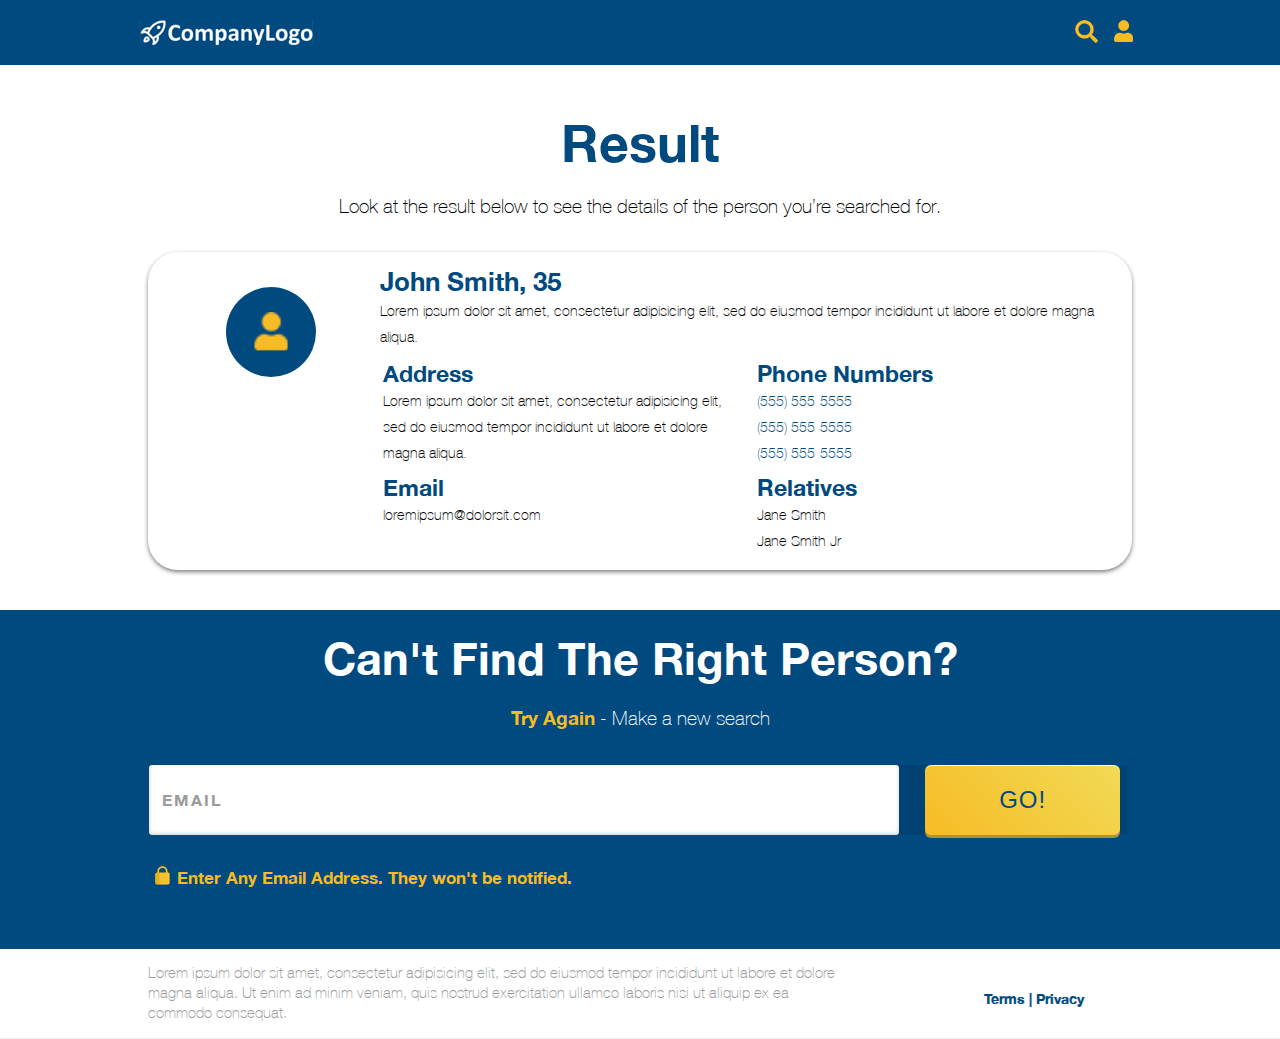
==== commit abdaf00d: "resultErrorWhenNotFound" ====
--- a/result.html
+++ b/result.html
@@ -75,7 +75,7 @@
                     <div id="formBlock">
                         <form action="" id="search-form" name="search-form">
                             <div>                                
-                                <label id='emailLabel'>Please add a valid email address</label><input placeholder="EMAIL" type="text" name="email" id="searchBar" onfocus="onMail(this.value)" onblur="offMail(this.value)" required ><button class="searchBtn" id="get">GO!</button>  
+                                <label id='emailLabel'>Please add a valid email address</label><input placeholder="EMAIL" type="text" name="email" id="searchBar" oninput="onValue(this.value)" onfocus="onMail(this.value)" onblur="offMail(this.value)" required ><button class="searchBtn" onclick="onSearch" id="get">GO!</button>  
                             </div>                                                          
                         </form>
                     </div>
--- a/css/style.css
+++ b/css/style.css
@@ -66,10 +66,30 @@
     margin:0 5px;
     cursor: pointer;
 }
+#noResults h2{
+    font-size: 1em !important;
+    color: white !important;
+    background: #f6bc25;
+    border-radius: 0.3em;
+    padding: 1em;
+    /* display: inline-block; */
+    text-align: center;
+    max-width: 300px;
+    margin: 0 auto;
+
+}
 #logo{
     cursor: pointer;
 }
-
+.left, .right{
+    float:left
+}
+.left{
+    width:15%
+}
+.right{
+    width:85%
+}
 
 
 /* Content starts */
@@ -295,7 +315,7 @@
     width:50%;
     float: left;
 }
-#services .service table{
+#services .service .table{
     margin-bottom: 30px;
 }
 #services .service .numbers{
@@ -372,17 +392,17 @@
     #content3{
         padding:25px;
     }
-    #content3 table{
+    #content3 .table{
         margin: 15px;
         width:100%
     }
-    #content3 table table{
+    #content3 .table .table2{
         width:100%
     }
-    #content3 table table td{
+    #content3 .table .table2 .td{
         width:50%
     }
-    #content3 table td{
+    #content3 .table .td{
         padding-bottom:15px;
         vertical-align: top;
     }
@@ -400,24 +420,31 @@
     }
     #content3 h3{
         font-family: HelveticaNeue-Bold;
-        font-size: 32px;
+        font-size: 2vw;
         color: #004A80;
         letter-spacing: 0;
     }
     #content3 h4{
         font-family: HelveticaNeue-Bold;
-        font-size: 22px;
-        color: #004A80;
-        letter-spacing: 0;
+        font-size: 1.8vw;
+        color: #004A80;
+        letter-spacing: 0;
+    }
+    #rightTable div{
+        padding: 2px 3px;
+        vertical-align: top;
+        box-sizing: border-box;
     }
     #content3 a{
         font-family: HelveticaNeue;
-        font-size: 18px;
+        font-size: 1.1vw;
         color: #004A80;
         letter-spacing: 0;
         line-height: 26px;
         display: block;
         text-decoration: none;
+
+        
     }
     #resultP{
         margin-bottom:30px
@@ -429,9 +456,18 @@
         letter-spacing: 0;
         text-align: center;
         line-height: 32px;
+        font-size: 1.50vw;
         
     }
-    #content3 td p{
+    #resultBlock p{
+        font-family: HelveticaNeue;
+        font-size: 18px;
+        color: #000000;
+        letter-spacing: 0;
+        line-height: 26px;
+        font-size: 1.13vw;
+    }
+    #content3 .td p{
         font-family: HelveticaNeue;
         font-size: 18px;
         color: #000000;
@@ -446,6 +482,26 @@
         border-radius: 30px;
     }
 
+    #resultBlock .table{
+        width:100%;
+        padding:1%
+    }
+    #resultBlock p{
+        text-align: left;
+    }
+    #leftTable{
+        display: inline-block;
+        width: 20%;
+        vertical-align: top;
+    }
+    #rightTable{
+        display: inline-block;
+        width: 78%;
+    }
+    .multiCol div{
+        width:49%;
+        display: inline-block;
+    }
 /* Content3 ends */
 
 /* Footer starts */
@@ -533,8 +589,20 @@
         font-size: 2em !important;
         line-height: 4vw !important;
     }
+    #services .service .information p{
+        font-family: HelveticaNeue;
+        font-size: 18px;
+        color: #000000;
+        letter-spacing: 0;
+        line-height: 26px;
+    }
     #services .service .information h4{
+        
         font-size:calc(0.75em + 1vmin)
+    }  
+    #services .service .information p{  
+        font-size: 1.25vw;
+        line-height: 2.0vw;
     }    
     #content2 .containerBlock p{
         font-family: HelveticaNeue;        
@@ -542,6 +610,7 @@
         letter-spacing: 0;        
         font-size: 1.53vw;
         line-height: 2.09vw;
+        
     }
     #content2 .containerBlock h2{
         font-size: 3.26vw;
@@ -580,6 +649,8 @@
     #services .service .numbers{
         width: 63px;
         height: 63px;
+        width: 7vw;
+        height: 7vw;
     }
     #services .service .numbers span{
         font-size: 33.6px;
@@ -588,9 +659,7 @@
     #services .service .information h4{
         font-size: 20px;
     }
-    #services .service .information p{
-        font-size: 16px;
-    }
+    
    
     .numberBlocks{
         vertical-align: top !important;
@@ -611,17 +680,72 @@
         line-height: 28px;
         font-size: calc(1.16em + 0.18vw);
     }
+    #services .service .information p{
+        font-family: HelveticaNeue;
+        font-size: 16px;
+        color: #000000;
+        letter-spacing: 0;
+        
+        font-size: 2.1vw;
+        line-height: 3.2vw;
+    }
     #footer .containerBlock .footerInfo{
         width:78%
     }
     #services .service .numbers span{
-        padding-top: 1.4vh;
+        padding-top: 2vh;
+        font-size: 5vw !important;
+        line-height: 3vw !important
         
     }  
     
     .numberBlocks .numbers span {
-        font-size: 2em !important;
-        line-height: inherit !important;
+        font-size: 5vw !important;
+        line-height: 3vw !important;
+    }
+
+
+
+
+    .resultP p{
+        font-family: HelveticaNeue;
+        font-size: 20px;
+        color: #4A4A4A;
+        letter-spacing: 0;
+        line-height: 28px;
+    }
+    #resultsubBlock h3{
+        font-family: HelveticaNeue-Bold;
+        font-size: 20px;
+        color: #004A80;
+        letter-spacing: 0;
+    }
+    #resultsubBlock h3{
+        font-family: HelveticaNeue-Bold;
+        font-size: 32px;
+        color: #004A80;
+        letter-spacing: 0;
+    }
+    #resultBlock p{
+        font-family: HelveticaNeue;
+        font-size: 16px;
+        color: #000000;
+        letter-spacing: 0;
+        line-height: 24px;
+    }
+    #resultBlock a{
+        font-family: HelveticaNeue;
+        font-size: 16px;
+        color: #004A80;
+        letter-spacing: 0;
+        line-height: 24px;
+    }
+    #description{
+        font-family: HelveticaNeue;
+        font-size: 16px;
+        color: #000000;
+        letter-spacing: 0;
+        line-height: 24px;
     }
         
 }
@@ -637,6 +761,53 @@
     #footer .containerBlock .bottomLinks{
         width:25%
     }
+
+
+
+
+    #resultP{
+        font-family: HelveticaNeue;
+        font-size: 20px !important;
+        color: #4A4A4A;
+        letter-spacing: 0;
+        line-height: 28px;
+    }
+    .singleCol h4, .multiCol h4{
+        font-family: HelveticaNeue-Bold;
+        font-size: 20px !important;
+        color: #004A80;
+        letter-spacing: 0;
+    }
+    #fullname{
+        font-family: HelveticaNeue-Bold;
+        font-size: 32px !important;
+        color: #004A80;
+        letter-spacing: 0;
+    }
+    #resultBlock p{
+        font-family: HelveticaNeue;
+        font-size: 16px !important;
+        color: #000000;
+        letter-spacing: 0;
+        line-height: 24px;
+    }
+    #resultBlock a{
+        font-family: HelveticaNeue;
+        font-size: 16px !important;
+        color: #004A80;
+        letter-spacing: 0;
+        line-height: 24px;
+    }
+    #description{
+        font-family: HelveticaNeue;
+        font-size: 16px !important;
+        color: #000000;
+        letter-spacing: 0;
+        line-height: 24px;
+    }
+    #rightTable div{
+        width:100%
+    }    
 } 
 @media( max-width:540px ){
     #services .service{
@@ -648,9 +819,18 @@
     #footer .containerBlock .footerInfo, #footer .containerBlock .bottomLinks{
         width:100%
     }
+    #services .service .left .numbers{       
+        width: 12vw !important;
+        height: 12vw !important;
+    }
+    #services .service .numbers span {
+        padding-top: 4vh;
+        font-size: 1.6em !important;
+        line-height: 2vh !important;
+    }
 }    
 @media( max-width:510px ){
-    #rightTable td{
+    #rightTable .td{
         width:100% !important;
         display:block !important
     }
@@ -665,6 +845,73 @@
     .inputPositionHorizontal{
         margin-left: 0px !important;
         margin-top: -15px
+    }
+    #services .service .information p{
+        font-size: 17px;
+        line-height: 24px;
+    }
+
+    #services .service .left .numbers{       
+        width: 10vw !important;
+        height: 10vw !important;
+        width: 50px !important;
+        height: 50px !important;
+    }
+    #services .service .numbers span {
+        padding-top: 3vh;
+        font-size: 1.6em !important;
+        line-height: 4vw !important;
+        line-height: 25px !important;
+    }
+    .left{
+        width:20%
+    }
+    .right{
+        width:80%
+    }  
+    
+    
+
+
+    .resultP p{
+        font-family: HelveticaNeue;
+        font-size: 20px;
+        color: #4A4A4A;
+        letter-spacing: 0;
+        line-height: 28px;
+    }
+    #resultsubBlock h4{
+        font-family: HelveticaNeue-Bold;
+        font-size: 20px;
+        color: #004A80;
+        letter-spacing: 0;
+    }
+    #fullname{
+        font-family: HelveticaNeue-Bold;
+        font-size: 32px;
+        color: #004A80;
+        letter-spacing: 0;
+    }
+    #resultBlock p{
+        font-family: HelveticaNeue;
+        font-size: 16px;
+        color: #000000;
+        letter-spacing: 0;
+        line-height: 24px;
+    }
+    #resultBlock a{
+        font-family: HelveticaNeue;
+        font-size: 16px;
+        color: #004A80;
+        letter-spacing: 0;
+        line-height: 24px;
+    }
+    #description{
+        font-family: HelveticaNeue;
+        font-size: 16px;
+        color: #000000;
+        letter-spacing: 0;
+        line-height: 24px;
     }
    
 }    
@@ -712,7 +959,7 @@
         width:100%;
         margin-left: 0 !important;
     }
-    #services .service table tr td:first-child{
+    #services .service .table .td:first-child{
         vertical-align: top !important;
     }
     #services .service .numbers{
@@ -721,7 +968,7 @@
     }
     #services .service .numbers span{
         font-size: 26px;
-        line-height: 22px;
+        line-height: 40px !important;
         height: 32px;
     }
     #services .service .information h4{
@@ -763,14 +1010,14 @@
     #content3{
         padding:25px;
     }
-    #content3 table{
+    #content3 .table{
         margin: 15px;
     }
-    #content3 table table td{
+    #content3 .table .table2 .td{
         width:100%;
         display: block;
     }
-    #content3 table td{
+    #content3 .table .td{
         padding-bottom:15px;
         width:100%;
         display: block;
@@ -789,7 +1036,13 @@
         text-align: center;
     }
     #resultP{
-        margin-bottom:30px
+        margin-bottom:30px;
+        font-family: HelveticaNeue;
+        font-size: 24px;
+        color: #000000;
+        letter-spacing: 0;
+        text-align: center;
+        line-height: 32px;
     }
     #content3 h3{
         font-family: HelveticaNeue-Bold;
@@ -819,7 +1072,7 @@
         line-height: 24px;
         
     }
-    #content3 td p{
+    #content3 .td p{
         font-family: HelveticaNeue;
         font-size: 18px;
         color: #000000;
@@ -865,8 +1118,73 @@
     }
     #formHint{
         font-size:calc(0.95em + 0.33vw)
-    }    
-}
+    }   
+    
+    
+
+
+
+    #resultP{
+        font-family: HelveticaNeue;
+        font-size: 20px !important;
+        color: #4A4A4A;
+        letter-spacing: 0;
+        line-height: 28px;
+    }
+    .singleCol h4, .multiCol h4{
+        font-family: HelveticaNeue-Bold;
+        font-size: 20px !important;
+        color: #004A80;
+        letter-spacing: 0;
+    }
+    #fullname{
+        font-family: HelveticaNeue-Bold;
+        font-size: 9vw !important;
+        color: #004A80;
+        letter-spacing: 0;
+    }
+    #resultBlock p{
+        font-family: HelveticaNeue;
+        font-size: 16px !important;
+        color: #000000;
+        letter-spacing: 0;
+        line-height: 24px;
+    }
+    #resultBlock a{
+        font-family: HelveticaNeue;
+        font-size: 16px !important;
+        color: #004A80;
+        letter-spacing: 0;
+        line-height: 24px;
+    }
+    #description{
+        font-family: HelveticaNeue;
+        font-size: 16px !important;
+        color: #000000;
+        letter-spacing: 0;
+        line-height: 24px;
+    }
+    #rightTable div{
+        width:100%
+    } 
+}
+
+@media( max-width:290px ){
+    #content h2{
+        font-size: 25px !important;
+        line-height: 35px !important;
+    }
+    #content2 .containerBlock h2{
+        font-size: 25px !important;
+        line-height: 35px !important;
+    }
+    .left{
+        display:none;
+    }
+    .right{
+        width:100%
+    }
+}    
 /* Responsive design ends */
 
 
